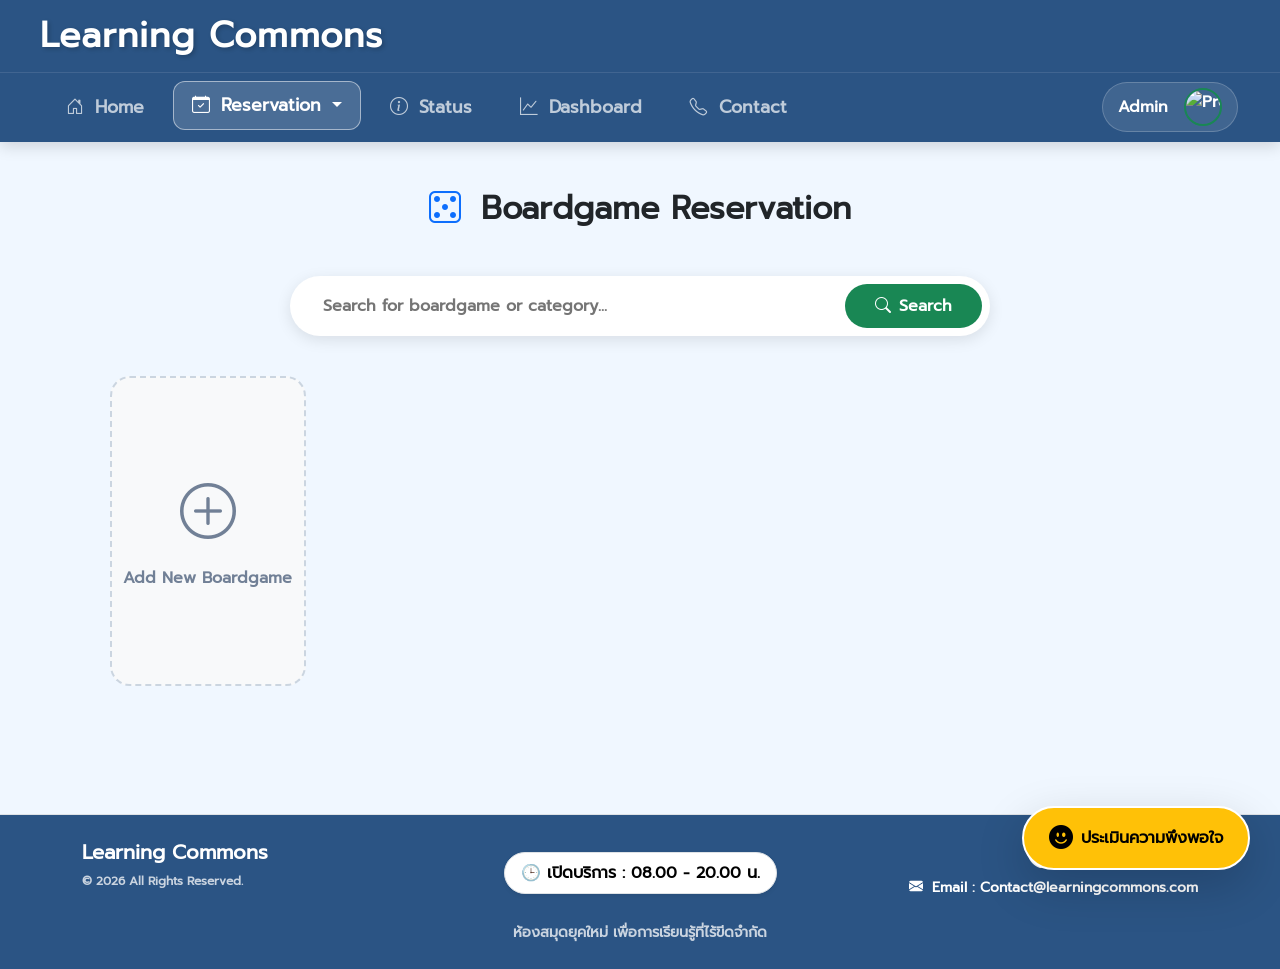
==== Boardgame.html @ 38ba30b8 "update" ====
<!DOCTYPE html>
<html lang="en">

<head>
    <meta charset="UTF-8">
    <meta name="viewport" content="width=device-width, initial-scale=1.0">
    <title>Library System</title>
    <link href="https://cdn.jsdelivr.net/npm/bootstrap@5.3.0/dist/css/bootstrap.min.css" rel="stylesheet">
    <link rel="stylesheet" href="https://cdn.jsdelivr.net/npm/bootstrap-icons@1.11.1/font/bootstrap-icons.css">

    <style>
        /* 1. ฟอนต์ Prompt ตัวหนาทั้งเว็บ */
        @font-face {
            font-family: 'PromptRegular';
            src: url('PromptRegular.ttf') format('truetype');
        }
        * {
            font-family: 'PromptRegular' !important;
            font-weight: bold !important;
        }
        body { background-color: #f0f7ff !important; }

        /* 2. การตกแต่ง Header & Navbar */
        .main-header {
            background: #2b5484;
            box-shadow: 0 4px 15px rgba(0,0,0,0.15);
        }

        /* บรรทัดบน: Logo + Title */
        .header-top {
            padding: 15px 40px;
            display: flex;
            align-items: center;
            border-bottom: 1px solid rgba(255,255,255,0.1);
        }
        .nav-logo-large {
            height: 85px;
            width: auto;
            margin-right: 25px;
        }
        .learning-title {
            color: #ffffff;
            font-size: 2.2rem;
            margin: 0;
            letter-spacing: 1px;
            text-shadow: 2px 2px 4px rgba(0,0,0,0.2);
        }

        /* บรรทัดล่าง: Menu + Admin */
        .navbar-custom {
            padding: 5px 30px !important;
        }

        /* เมนูฝั่งซ้าย */
        .navbar-nav .nav-link {
            color: rgba(255,255,255,0.7) !important;
            font-size: 1.1rem;
            padding: 10px 18px !important;
            margin: 5px;
            border: 1px solid transparent;
            border-radius: 12px;
            transition: all 0.3s ease;
        }

        /* Hover & Active State: กรอบจะค้างเมื่ออยู่หน้านั้นๆ */
        .navbar-nav .nav-link:hover,
        .navbar-nav .nav-link.active {
            color: #ffffff !important;
            border: 1px solid rgba(255,255,255,0.5);
            background: rgba(255,255,255,0.15);
            transform: translateY(-2px);
        }

        /* เมนู Admin ฝั่งขวา */
        .admin-dropdown .btn-admin {
            background: rgba(255,255,255,0.1);
            border: 1px solid rgba(255,255,255,0.2);
            border-radius: 50px;
            padding: 5px 15px;
            display: flex;
            align-items: center;
            color: white;
            transition: 0.3s;
        }
        .admin-dropdown .btn-admin:hover {
            background: rgba(255,255,255,0.2);
        }
        .admin-dropdown .dropdown-toggle::after { display: none; }

        /* Dropdown Menu Style */
        .dropdown-menu {
            border-radius: 15px;
            border: none;
            box-shadow: 0 10px 25px rgba(0,0,0,0.2);
            margin-top: 10px;
            padding: 8px;
            overflow: hidden;
        }
        .dropdown-item {
            border-radius: 10px;
            padding: 10px 15px;
            font-size: 0.95rem;
            transition: 0.2s;
        }
        .dropdown-item i { margin-right: 10px; color: #2b5484; }
        .dropdown-item:hover, .dropdown-item.active {
            background-color: #f0f7ff;
            color: #2b5484 !important;
        }
        .dropdown-item.active { font-weight: bold; }
        .text-danger:hover { background-color: #fff1f0 !important; }

        /* สไตล์การค้นหาและปุ่มเหมือน Book.php */
        .search-wrapper { max-width: 700px; margin: 40px auto; }
        .search-group { display: flex; background: white; padding: 8px; border-radius: 50px; box-shadow: 0 4px 15px rgba(0,0,0,0.1); }
        .search-input { border: none; flex: 1; padding: 10px 25px; border-radius: 50px; outline: none; font-size: 1rem; }
        .search-btn { background: #198754; color: white; border: none; padding: 10px 30px; border-radius: 50px; transition: 0.3s; font-weight: bold; }
        .search-btn:hover { background: #146c43; }

        /* Grid และ Card การแสดงผล */
        .game-grid { display: grid; grid-template-columns: repeat(5, 1fr); gap: 20px; width: 95%; margin: auto; padding-bottom: 80px; }
        .game-card { background: white; border-radius: 20px; box-shadow: 0 4px 15px rgba(0,0,0,0.05); padding: 15px; text-align: center; transition: 0.3s; border: none; position: relative; }

        /* เมนู 3 จุด บนการ์ดบอร์ดเกม (สไตล์เดียวกับ Book.php) */
        .cat-options-btn {
            position: absolute; top: 8px; right: 8px; z-index: 5;
            width: 32px; height: 32px; display: flex; align-items: center; justify-content: center;
            background: rgba(255,255,255,0.9);
        }
        .game-card:hover { transform: translateY(-8px); box-shadow: 0 12px 30px rgba(0,0,0,0.12); }
        .game-card img { width: 100%; height: 160px; object-fit: contain; border-radius: 15px; padding: 5px; margin-bottom: 10px; }

        .player-info { color: #198754; font-size: 0.85rem; font-weight: bold; margin-bottom: 10px; }
        .player-info i { margin-right: 4px; }

        /* การ์ดเพิ่มเกมสไตล์ Dashed เหมือน Book.php */
        .card-add-dashed { border: 2px dashed #cbd5e0 !important; background: #f8f9fa; cursor: pointer; min-height: 310px; border-radius: 20px; transition: 0.3s; display: flex; flex-direction: column; align-items: center; justify-content: center; color: #718096; }
        .card-add-dashed:hover { border-color: #198754 !important; background: #f4fff8; transform: translateY(-5px); color: #198754; }
        .card-add-dashed i { font-size: 3.5rem; margin-bottom: 10px; }

        /* Modal สไตล์ Alert-Success เหมือน Book.php */
        .booking-modal-content { background-color: #fffef2 !important; border-radius: 20px !important; border: none !important; }
        .booking-alert { background-color: #e0f7fa !important; color: #006064 !important; border: none !important; border-radius: 12px !important; }

        @media (max-width: 1200px) { .game-grid { grid-template-columns: repeat(4, 1fr); } }
        @media (max-width: 992px) { .game-grid { grid-template-columns: repeat(3, 1fr); } }
        @media (max-width: 768px) { .game-grid { grid-template-columns: repeat(2, 1fr); } }

        /* สไตล์ปุ่มลอย (Floating Feedback Button) - สีเหลือง Warning */
        .floating-feedback-btn {
            position: fixed;
            bottom: 30px;
            right: 30px;
            z-index: 9999;
            padding: 12px 25px;
            border-radius: 50px;
            border: 2px solid #fff;
            transition: transform 0.3s ease, box-shadow 0.3s ease;
            display: flex;
            align-items: center;
            background-color: #ffc107 !important;
            color: #000 !important;
        }
        .floating-feedback-btn:hover {
            transform: scale(1.1) translateY(-5px);
            box-shadow: 0 10px 20px rgba(0,0,0,0.2) !important;
        }

        /* ปุ่มส่งใน Modal - เทา-ดำ */
        .submit-btn-custom {
            background-color: #343a40 !important;
            border: none;
            color: #fff !important;
        }
        .submit-btn-custom:hover {
            background-color: #23272b !important;
        }

        /* สไตล์ไอคอนหัวใจ (ตัวโลโก้มีสี แต่ไม่มีพื้นหลัง) */
        .feedback-heart-icon {
            background: none !important;
            box-shadow: none !important;
        }
        .feedback-teal-text {
            color: #17a2b8 !important;
        }

        /* สไตล์ Rating & Modal */
        .rating-option { cursor: pointer; }
        .rating-box { color: #ccc; transition: all 0.2s; }

        .rating-red .btn-check:checked + .rating-box { color: #dc3545 !important; transform: scale(1.2); }
        .rating-yellow .btn-check:checked + .rating-box { color: #ffc107 !important; transform: scale(1.2); }
        .rating-green .btn-check:checked + .rating-box { color: #198754 !important; transform: scale(1.2); }

        .btn-check:checked + .rating-box span { font-weight: bold; color: #212529; }
        .modal-content { background-image: radial-gradient(circle at top right, #fff9e6, #ffffff); }
        .form-control:focus { background-color: #f8f9fa !important; box-shadow: none; border: 1px solid #17a2b8; }

        /* สไตล์ของ Footer */
        .main-footer {
            background: #2b5484;
            color: white;
            padding: 25px 0;
            border-top: 3px solid rgba(255,255,255,0.1);
            width: 100%;
            margin-top: auto;
        }
        .footer-contact-pill {
            background: rgba(255,255,255,0.15);
            padding: 10px 25px;
            border-radius: 50px;
            display: inline-block;
            font-size: 1.1rem;
            border: 1px solid rgba(255,255,255,0.2);
        }
        .accordion { margin-bottom: 0 !important; }
    </style>
</head>

<body>

<header class="main-header sticky-top">
    <div class="header-top d-none d-lg-flex">
        <img src="Pic-Decorate/logo.png" alt="Logo" class="nav-logo-large" onerror="this.style.display='none'">
        <h1 class="learning-title">Learning Commons</h1>
    </div>

    <nav class="navbar navbar-expand-lg navbar-dark navbar-custom">
        <div class="container-fluid">
            <button class="navbar-toggler" type="button" data-bs-toggle="collapse" data-bs-target="#navContent">
                <span class="navbar-toggler-icon"></span>
            </button>

            <div class="collapse navbar-collapse" id="navContent">
                <ul class="navbar-nav me-auto">
                    <li class="nav-item">
                        <a class="nav-link" href="index.html">
                            <i class="bi bi-house-door me-1"></i> Home
                        </a>
                    </li>

                    <li class="nav-item dropdown">
                        <a class="nav-link dropdown-toggle active" href="#" role="button" data-bs-toggle="dropdown">
                            <i class="bi bi-calendar-check me-1"></i> Reservation
                        </a>
                        <ul class="dropdown-menu">
                            <li><a class="dropdown-item active" href="Boardgame.html">Boardgames</a></li>
                            <li><hr class="dropdown-divider"></li>
                            <li><a class="dropdown-item" href="Book.html">Books</a></li>
                            <li><hr class="dropdown-divider"></li>
                            <li><a class="dropdown-item" href="Room.html">Rooms</a></li>
                        </ul>
                    </li>

                    <li class="nav-item">
                        <a class="nav-link" href="Status.html">
                            <i class="bi bi-info-circle me-1"></i> Status
                        </a>
                    </li>

                    <li class="nav-item">
                        <a class="nav-link" href="Dashboard.html">
                            <i class="bi bi-graph-up me-1"></i> Dashboard
                        </a>
                    </li>

                    <li class="nav-item">
                        <a class="nav-link" href="Contact.html">
                            <i class="bi bi-telephone me-1"></i> Contact
                        </a>
                    </li>
                </ul>

                <div class="dropdown admin-dropdown">
                    <button class="btn btn-admin dropdown-toggle" type="button" data-bs-toggle="dropdown">
                        <span class="me-3 fw-bold d-none d-sm-inline">Admin</span>
                        <img src="https://ui-avatars.com/api/?name=Admin&background=0D8ABC&color=fff"
                             alt="Profile" width="38" height="38" class="rounded-circle border border-2 border-success">
                    </button>
                    <ul class="dropdown-menu dropdown-menu-end shadow">
                        <li><a class="dropdown-item" href="Profile.html"><i class="bi bi-person-circle"></i> My Profile</a></li>
                        <li><a class="dropdown-item" href="Settings.html"><i class="bi bi-gear-fill"></i> Settings</a></li>
                        <li><hr class="dropdown-divider"></li>
                        <li><a class="dropdown-item text-danger" href="Logout.html"><i class="bi bi-box-arrow-right"></i> Sign Out</a></li>
                    </ul>
                </div>
            </div>
        </div>
    </nav>
</header>

<!-- Popup Alert (replaces old browser alert() pop-ups) -->
<div class="modal fade" id="popupAlertModal" tabindex="-1" aria-hidden="true" data-bs-backdrop="static">
    <div class="modal-dialog modal-dialog-centered">
        <div class="modal-content border-0 shadow" style="border-radius: 18px;">
            <div class="modal-header border-0 pb-0">
                <button type="button" class="btn-close" id="popupAlertClose" data-bs-dismiss="modal" aria-label="Close"></button>
            </div>
            <div class="modal-body text-center pt-0 pb-3 px-4">
                <div class="mb-2"><i id="popupAlertIcon" class="bi bi-info-circle-fill fs-1"></i></div>
                <p id="popupAlertMessage" class="mb-0 fs-5 fw-bold text-dark"></p>
            </div>
            <div class="modal-footer border-0 justify-content-center pb-4 pt-0">
                <button type="button" class="btn px-4" id="popupAlertOk" data-bs-dismiss="modal" style="border-radius: 50px; font-weight: bold; border:none;">OK</button>
            </div>
        </div>
    </div>
</div>
<script>
function showPopupAlert(message, redirect, color) {
    var msgEl = document.getElementById('popupAlertMessage');
    if (msgEl) { msgEl.textContent = message; msgEl.style.color = color || ''; }
    var success = !!color;
    var tone = success ? '#3B6540' : '#AB1C1C';
    var iconEl = document.getElementById('popupAlertIcon');
    if (iconEl) { iconEl.className = success ? 'bi bi-check-circle-fill fs-1' : 'bi bi-exclamation-circle-fill fs-1'; iconEl.style.color = tone; }
    var okBtn = document.getElementById('popupAlertOk');
    if (okBtn) { okBtn.style.backgroundColor = tone; okBtn.style.color = '#fff'; }
    var modalEl = document.getElementById('popupAlertModal');
    var modalInstance = bootstrap.Modal.getOrCreateInstance(modalEl);
    modalEl.addEventListener('hidden.bs.modal', function onHide() {
        modalEl.removeEventListener('hidden.bs.modal', onHide);
        if (redirect === 'back') { window.history.back(); }
        else if (redirect === 'reload') { window.location.reload(); }
        else if (redirect) { window.location.href = redirect; }
    });
    modalInstance.show();
}
</script>

<div class="container py-5">
    <h2 class="text-center mb-5 fw-bold"><i class="bi bi-dice-5 me-2 text-primary"></i> Boardgame Reservation</h2>

    <div class="search-wrapper">
        <div class="search-group">
            <input type="text" id="liveSearch" class="search-input" placeholder="Search for boardgame or category...">
            <button class="search-btn"><i class="bi bi-search me-2"></i>Search</button>
        </div>
        <div id="searchCount" class="text-center mt-2 small text-muted"></div>
    </div>

    <div class="game-grid" id="gameGrid">
        <div class="game-item">
            <div class="card h-100 card-add-dashed" onclick="openAddGameModal()">
                <i class="bi bi-plus-circle"></i>
                <div class="fw-bold">Add New Boardgame</div>
            </div>
        </div>
    </div>
</div>

<div class="modal fade" id="bookingModal" tabindex="-1">
  <div class="modal-dialog modal-dialog-centered">
    <div class="modal-content booking-modal-content">
      <div class="modal-header border-0 pb-0">
        <h5 class="modal-title fw-bold">Confirm Game Reservation</h5>
        <button type="button" class="btn-close" data-bs-dismiss="modal"></button>
      </div>
      <form id="bookingForm">
          <div class="modal-body">
            <input type="hidden" id="modalGameID">

            <div id="modalGameName" class="alert booking-alert py-2 fw-bold" style="border-radius: 12px;"></div>

            <div id="playerSuggest" class="small text-muted mb-3 ps-2"></div>

            <div class="mb-3">
                <label class="form-label fw-bold small">MemberID</label>
                <input type="text" id="bookMemberID" class="form-control" placeholder="Input MemberID..." required style="border-radius: 12px;">
            </div>

            <div class="row">
                <div class="col-6">
                    <label class="small fw-bold">Start Time</label>
                    <input type="time" id="StartTime" class="form-control" min="08:00" max="19:59" required onchange="calcEndTime()" style="border-radius: 12px;">
                </div>
                <div class="col-6">
                    <label class="small fw-bold">End Time (2 hours limit)</label>
                    <input type="time" id="EndTime" class="form-control" readonly style="border-radius: 12px; background-color: #f8f9fa;">
                </div>
            </div>

            <div class="form-check mt-4">
                <input class="form-check-input" type="checkbox" id="acceptTerms">
                <label class="form-check-label small" for="acceptTerms">
                    I agree to inspect the equipment before playing and will be responsible for any damages.
                </label>
            </div>
          </div>
          <div class="modal-footer border-0">
            <button type="button" class="btn btn-light px-4" data-bs-dismiss="modal" style="border-radius: 50px;">Cancel</button>
            <button type="submit" class="btn btn-success px-4" id="btnConfirmBooking" disabled style="border-radius: 50px; font-weight: bold;">Comfirm</button>
          </div>
      </form>
    </div>
  </div>
</div>

<div class="modal fade" id="addGameModal" tabindex="-1">
  <div class="modal-dialog modal-dialog-centered">
    <div class="modal-content" style="border-radius: 20px; border: none;">
      <div class="modal-header border-0 pb-0">
        <h5 class="modal-title fw-bold text-primary">Add new Boardgame</h5>
        <button type="button" class="btn-close" data-bs-dismiss="modal"></button>
      </div>
      <form id="addGameForm">
        <div class="modal-body">
            <div class="mb-3">
                <label class="small fw-bold">BoardgameID (Auto)</label>
                <input type="text" id="nextBGIDInput" class="form-control bg-light" readonly>
            </div>
            <div class="mb-3">
                <label class="small fw-bold">Name</label>
                <input type="text" id="addGameName" class="form-control" required style="border-radius: 12px;">
            </div>
            <div class="mb-3">
                <label class="small fw-bold">Player</label>
                <input type="text" id="addGamePlayer" class="form-control" required style="border-radius: 12px;">
            </div>
            <div class="mb-3">
                <label class="small fw-bold">Category</label>
                <select id="catSelection" class="form-select" onchange="checkNewCat()" required style="border-radius: 12px;">
                    <option value="" disabled selected>-- Choose Category --</option>
                    <option value="NEW" class="text-primary fw-bold">+ Add new category</option>
                </select>
            </div>
            <div id="newCatDiv" class="mb-3 d-none">
                <input type="text" id="newCatInp" class="form-control border-primary" placeholder="Input new category..." style="border-radius: 12px;">
            </div>
            <div class="mb-2">
                <label class="small fw-bold">Boardgae Image</label>
                <input type="file" id="addGameImage" class="form-control" accept="image/*" required style="border-radius: 12px;" onchange="previewGameImage(this, 'addGameImagePreviewBox')">
            </div>
            <div id="addGameImagePreviewBox" class="d-none" style="height:160px; display:flex; align-items:center; justify-content:center; background:#fff; border:1px dashed #cbd5e0; border-radius:12px; margin-top:10px;">
                <img src="" style="max-width:100%; max-height:100%; object-fit:contain; padding:10px;">
            </div>
        </div>
        <div class="modal-footer border-0">
            <button type="submit" class="btn btn-primary w-100" style="border-radius: 50px; font-weight: bold;">Save</button>
        </div>
      </form>
    </div>
  </div>
</div>

<div class="modal fade" id="editGameModal" tabindex="-1">
  <div class="modal-dialog modal-dialog-centered">
    <div class="modal-content" style="border-radius: 20px; border: none;">
      <div class="modal-header border-0 pb-0">
        <h5 class="modal-title fw-bold text-primary">Edit Boardgame</h5>
        <button type="button" class="btn-close" data-bs-dismiss="modal"></button>
      </div>
      <form id="editGameForm">
        <div class="modal-body">
            <input type="hidden" id="editGameID">
            <input type="hidden" id="editGameOldName">
            <div class="mb-3">
                <label class="small fw-bold">Name</label>
                <input type="text" id="editGameName" class="form-control" required style="border-radius: 12px;">
            </div>
            <div class="mb-2">
                <label class="small fw-bold">Boardgame Image (leave empty to keep current)</label>
                <input type="file" id="editGameImage" class="form-control" accept="image/*" style="border-radius: 12px;" onchange="previewGameImage(this, 'editGameImagePreviewBox')">
            </div>
            <div id="editGameImagePreviewBox" style="height:160px; display:flex; align-items:center; justify-content:center; background:#fff; border:1px dashed #cbd5e0; border-radius:12px; margin-top:10px;">
                <img src="" style="max-width:100%; max-height:100%; object-fit:contain; padding:10px;">
            </div>
        </div>
        <div class="modal-footer border-0">
            <button type="submit" class="btn btn-primary w-100" style="border-radius: 50px; font-weight: bold;">Save Changes</button>
        </div>
      </form>
    </div>
  </div>
</div>

<div class="modal fade" id="confirmDeleteModal" tabindex="-1">
    <div class="modal-dialog modal-dialog-centered modal-sm">
        <div class="modal-content" style="border-radius: 20px; border: none;">
            <div class="modal-header border-0 pb-0">
                <h5 class="modal-title fw-bold text-danger">Comfirm Delete</h5>
                <button type="button" class="btn-close" data-bs-dismiss="modal"></button>
            </div>
            <div class="modal-body text-center text-muted">
                Are you sure you want to delete this? This action cannot be undone.
            </div>
            <div class="modal-footer border-0 justify-content-center pb-4">
                <button type="button" class="btn btn-danger px-4" id="btnConfirmDeleteOk" style="border-radius: 50px;">OK</button>
            </div>
        </div>
    </div>
</div>

<!-- Rate -->
<button type="button" class="btn btn-warning shadow-lg floating-feedback-btn" data-bs-toggle="modal" data-bs-target="#feedbackModal">
    <i class="bi bi-emoji-smile-fill fs-4 me-2"></i>
    <span class="fw-bold">ประเมินความพึงพอใจ</span>
</button>

<div class="modal fade" id="feedbackModal" tabindex="-1" aria-hidden="true">
    <div class="modal-dialog modal-dialog-centered">
        <div class="modal-content border-0 shadow" style="border-radius: 20px;">
            <div class="modal-header border-0 pb-0">
                <button type="button" class="btn-close" data-bs-dismiss="modal" aria-label="Close"></button>
            </div>
            <div class="modal-body p-4 pt-0 text-center">
                <div class="feedback-heart-icon mb-3">
                    <i class="bi bi-chat-heart fs-1 feedback-teal-text"></i>
                </div>
                <h4 class="fw-bold text-dark mb-2">เราบริการเป็นอย่างไรบ้าง?</h4>
                <p class="text-muted small mb-4">ความคิดเห็นของท่านช่วยให้เราพัฒนา Learning Commons ให้ดียิ่งขึ้นครับ</p>

                <form action="index.html" method="GET">
                    <div class="d-flex justify-content-around mb-4">
                        <label class="rating-option rating-red">
                            <input type="radio" name="score" value="1" class="btn-check">
                            <div class="rating-box text-center">
                                <i class="bi bi-emoji-frown fs-1"></i>
                                <span class="d-block small mt-1">ปรับปรุง</span>
                            </div>
                        </label>
                        <label class="rating-option rating-yellow">
                            <input type="radio" name="score" value="3" class="btn-check" checked>
                            <div class="rating-box text-center">
                                <i class="bi bi-emoji-neutral fs-1"></i>
                                <span class="d-block small mt-1">ปานกลาง</span>
                            </div>
                        </label>
                        <label class="rating-option rating-green">
                            <input type="radio" name="score" value="5" class="btn-check">
                            <div class="rating-box text-center">
                                <i class="bi bi-emoji-laughing fs-1"></i>
                                <span class="d-block small mt-1">ดีเยี่ยม</span>
                            </div>
                        </label>
                    </div>

                    <div class="form-floating mb-3">
                        <textarea class="form-control border-0 bg-light" name="comment" placeholder="ข้อเสนอแนะ..." id="floatingTextarea" style="height: 100px; border-radius: 12px;"></textarea>
                        <label for="floatingTextarea" class="text-muted">ข้อเสนอแนะเพิ่มเติม...</label>
                    </div>

                    <button type="submit" class="btn btn-dark w-100 py-3 fw-bold shadow-sm submit-btn-custom" style="border-radius: 12px;">
                        ส่งความคิดเห็น <i class="bi bi-send ms-2"></i>
                    </button>
                </form>
            </div>
        </div>
    </div>
</div>

<!-- Footer -->
<footer class="main-footer py-6" style="background: #2b5484; border-top: 1px solid #dee2e6;">
    <div class="container">
        <div class="row g-4 align-items-center text-center text-md-start">
            <div class="col-md-4">
                <h5 class="col-12">Learning Commons</h5>
                <p class="small opacity-75 " style="font-size: 0.75rem;">&copy; 2026 All Rights Reserved.</p>
            </div>

            <div class="col-md-4 text-center">
                <div class="d-inline-block px-3 py-2 bg-white shadow-sm rounded-pill border">
                    <b class="text-black">🕒 เปิดบริการ : 08.00 - 20.00 น.</b>
                </div>
            </div>

            <div class="col-md-4 text-md-end text-center">
                <div class="mb-1">
                    <i class="bi bi-telephone-fill me-1 text-white"></i>
                    <b>โทร :</b> 012-345 6789
                </div>
                <div class="small">
                    <i class="bi bi-envelope-fill me-1 text-white"></i>
                    <b>Email :</b> Contact@learningcommons.com
                </div>
            </div>
        </div>

        <div class="row mt-3">
            <div class="col-12 text-center opacity-75" style="font-size: 0.90rem;">
                ห้องสมุดยุคใหม่ เพื่อการเรียนรู้ที่ไร้ขีดจำกัด
            </div>
        </div>
    </div>
</footer>

<script src="https://cdn.jsdelivr.net/npm/bootstrap@5.3.0/dist/js/bootstrap.bundle.min.js"></script>

<script type="module">
import { createClient } from 'https://cdn.jsdelivr.net/npm/@supabase/supabase-js@2/+esm';

// ---------------------------------------------------------
// ตั้งค่า Supabase (ต้องตรงกับโปรเจกต์ของคุณ)
// ---------------------------------------------------------
const SUPABASE_URL = 'https://wzjbaxnrppvfrnncttne.supabase.co';
const SUPABASE_ANON_KEY = 'sb_publishable_mko6yzEssPr356mYIbkL4A_GWFX6R6C';
const STORAGE_BUCKET = 'boardgame-images'; // ต้องสร้าง public bucket ชื่อนี้ใน Supabase Storage ก่อน

const supabase = createClient(SUPABASE_URL, SUPABASE_ANON_KEY);
window.supabase = supabase;

const NO_IMAGE = 'https://via.placeholder.com/300x200?text=No+Image';
let boardgames = [];   // แคชข้อมูลบอร์ดเกมทั้งหมด
let busyIds = new Set(); // BoardgameID ที่กำลังถูกเล่นอยู่
let pendingDeleteId = null, pendingDeleteName = null;
let imageFileMap = {}; // ชื่อเกม (ไม่มีนามสกุล) -> ชื่อไฟล์เต็มในถัง Storage

// โหลดรายชื่อไฟล์ทั้งหมดในถัง แล้วจับคู่กับชื่อเกม (เทียบเท่า findGameImage() ของ PHP เดิม)
async function refreshImageFileMap() {
    const { data, error } = await supabase.storage.from(STORAGE_BUCKET).list('', { limit: 1000 });
    imageFileMap = {};
    if (error || !data) return;
    data.forEach(f => {
        const dot = f.name.lastIndexOf('.');
        const base = dot > -1 ? f.name.slice(0, dot) : f.name;
        imageFileMap[base.toLowerCase()] = f.name; // เทียบแบบไม่สนตัวพิมพ์เล็ก-ใหญ่
    });
}

function getPublicImageUrl(name) {
    const fileName = imageFileMap[String(name).toLowerCase()];
    if (!fileName) return NO_IMAGE;
    const { data } = supabase.storage.from(STORAGE_BUCKET).getPublicUrl(fileName);
    return data ? data.publicUrl : NO_IMAGE;
}

// --- [ Logic: รันรหัสบอร์ดเกมอัตโนมัติ ] ---
async function getNextBGID() {
    const { data } = await supabase.from('boardgame').select('BoardgameID');
    let max = 0;
    (data || []).forEach(r => {
        const n = parseInt(String(r.BoardgameID).replace(/[^0-9]/g, ''), 10);
        if (!isNaN(n) && n > max) max = n;
    });
    return 'BG' + String(max + 1).padStart(3, '0');
}

// --- [ โหลดรายการบอร์ดเกมทั้งหมด + สถานะกำลังเล่น ] ---
async function loadBoardgames() {
    await refreshImageFileMap();
    const { data: games, error } = await supabase.from('boardgame').select('*');
    if (error) { console.error(error); showPopupAlert('โหลดข้อมูลบอร์ดเกมไม่สำเร็จ: ' + error.message); return; }
    boardgames = games || [];

    busyIds = new Set();
    if (boardgames.length > 0) {
        const ids = boardgames.map(g => g.BoardgameID);
        const { data: activeBookings } = await supabase
            .from('booking')
            .select('BookID, Status')
            .in('BookID', ids)
            .eq('Status', 'กำลังเล่น');
        (activeBookings || []).forEach(b => busyIds.add(b.BookID));
    }

    renderGrid();
    renderCategoryOptions();
}

function renderGrid() {
    const grid = document.getElementById('gameGrid');
    const addCardHTML = `
        <div class="game-item">
            <div class="card h-100 card-add-dashed" onclick="openAddGameModal()">
                <i class="bi bi-plus-circle"></i>
                <div class="fw-bold">Add New Boardgame</div>
            </div>
        </div>`;

    const cardsHTML = boardgames.map(row => {
        const gid = row.BoardgameID;
        const imgPath = getPublicImageUrl(row.Name);
        const isBusy = busyIds.has(gid);
        const nameEsc = String(row.Name).replace(/'/g, "\\'");
        return `
        <div class="game-item">
            <div class="card h-100 game-card">
                <div class="dropdown">
                    <button class="btn btn-sm btn-light rounded-circle shadow-sm cat-options-btn" type="button" data-bs-toggle="dropdown" onclick="event.stopPropagation();">
                        <i class="bi bi-three-dots-vertical"></i>
                    </button>
                    <ul class="dropdown-menu dropdown-menu-end">
                        <li><a class="dropdown-item" href="#" onclick="openEditGameModal('${gid}', '${nameEsc}', '${imgPath}')"><i class="bi bi-pencil-square"></i> Edit</a></li>
                        <li><a class="dropdown-item text-danger" href="#" onclick="askDeleteGame('${gid}', '${nameEsc}')"><i class="bi bi-trash"></i> Delete</a></li>
                    </ul>
                </div>
                <img src="${imgPath}" onerror="this.src='${NO_IMAGE}'">
                <div class="card-body p-1 d-flex flex-column">
                    <h6 class="fw-bold mb-1 game-title">${row.Name}</h6>
                    <div class="player-info"><i class="bi bi-people-fill"></i> ${row.Player} Players</div>
                    <p class="small text-muted mb-3 game-cat">${row.Category}</p>
                    <div class="mt-auto">
                        ${isBusy
                            ? `<button class="btn btn-secondary btn-sm w-100 disabled" style="border-radius: 50px;">Booked</button>`
                            : `<button class="btn btn-success btn-sm w-100" style="border-radius: 50px;" onclick="openModal('${gid}', '${nameEsc}', '${row.Player}')">Reserve</button>`
                        }
                    </div>
                </div>
            </div>
        </div>`;
    }).join('');

    grid.innerHTML = cardsHTML + addCardHTML;
}

function renderCategoryOptions() {
    const sel = document.getElementById('catSelection');
    const cats = [...new Set(boardgames.map(g => g.Category))];
    const newOpt = sel.querySelector('option[value="NEW"]');
    sel.innerHTML = '<option value="" disabled selected>-- Choose Category --</option>';
    cats.forEach(c => {
        const opt = document.createElement('option');
        opt.value = c; opt.textContent = c;
        sel.appendChild(opt);
    });
    sel.appendChild(newOpt || Object.assign(document.createElement('option'), { value: 'NEW', textContent: '+ Add new category', className: 'text-primary fw-bold' }));
}

// ---------------------------------------------------------
// การจอง (save_booking)
// ---------------------------------------------------------
document.getElementById('bookingForm').addEventListener('submit', async function (e) {
    e.preventDefault();
    const MemberID = document.getElementById('bookMemberID').value.trim();
    const BoardgameID = document.getElementById('modalGameID').value;
    const StartTime = document.getElementById('StartTime').value;
    const EndTime = document.getElementById('EndTime').value;
    function toDMY(d) { return String(d.getDate()).padStart(2,'0') + '-' + String(d.getMonth()+1).padStart(2,'0') + '-' + d.getFullYear(); }
    const DateToday = toDMY(new Date());

    // 1. เช็คว่ามีสมาชิกนี้จริงไหม
    const { data: memberRows } = await supabase.from('member').select('MemberID').eq('MemberID', MemberID);
    if (!memberRows || memberRows.length === 0) {
        bootstrap.Modal.getInstance(document.getElementById('bookingModal')).hide();
        showPopupAlert('We can not find that member ID. Please check and try again.', 'back');
        return;
    }

    // 2. เช็คกฎ ยืมได้ครั้งละ 1 เกม
    const { count } = await supabase.from('booking').select('*', { count: 'exact', head: true })
        .eq('MemberID', MemberID).eq('Status', 'กำลังเล่น');
    if ((count || 0) >= 1) {
        bootstrap.Modal.getInstance(document.getElementById('bookingModal')).hide();
        showPopupAlert("Booking failed! You've reached your 1 boardgame limit.", 'back');
        return;
    }

    // 3. รันรหัส BookingID (BKxxx)
    const { data: allBookings } = await supabase.from('booking').select('BookingID');
    let maxB = 0;
    (allBookings || []).forEach(r => {
        const n = parseInt(String(r.BookingID).replace(/[^0-9]/g, ''), 10);
        if (!isNaN(n) && n > maxB) maxB = n;
    });
    const BookingID = 'BK' + String(maxB + 1).padStart(3, '0');

    // 4. บันทึกลงฐานข้อมูล
    const { error } = await supabase.from('booking').insert({
        BookingID, MemberID, BookID: BoardgameID,
        BookingDate: DateToday, StartTime, EndTime, Status: 'กำลังเล่น'
    });
    bootstrap.Modal.getInstance(document.getElementById('bookingModal')).hide();
    if (error) { showPopupAlert('Booking failed: ' + error.message); return; }

    showPopupAlert('Booked Complete', 'Status.html', '#3B6540');
});

// ---------------------------------------------------------
// เพิ่มบอร์ดเกมใหม่ (add_boardgame)
// ---------------------------------------------------------
document.getElementById('addGameForm').addEventListener('submit', async function (e) {
    e.preventDefault();
    const BGID = document.getElementById('nextBGIDInput').value;
    const Name = document.getElementById('addGameName').value.trim();
    const PlayerRange = document.getElementById('addGamePlayer').value.trim();
    const catSel = document.getElementById('catSelection').value;
    const Category = catSel === 'NEW' ? document.getElementById('newCatInp').value.trim() : catSel;
    const fileInput = document.getElementById('addGameImage');

    if (fileInput.files && fileInput.files[0]) {
        const file = fileInput.files[0];
        const ext = file.name.split('.').pop();
        const { error: upErr } = await supabase.storage.from(STORAGE_BUCKET).upload(Name + '.' + ext, file, { upsert: true });
        if (upErr) { showPopupAlert('Image upload failed: ' + upErr.message); return; }
    }

    const { error } = await supabase.from('boardgame').insert({ BoardgameID: BGID, Name, Category, Player: PlayerRange });
    bootstrap.Modal.getInstance(document.getElementById('addGameModal')).hide();
    if (error) { showPopupAlert('Add failed: ' + error.message); return; }

    showPopupAlert('Add new ' + Name + ' Boardgame success!', 'reload');
});

// ---------------------------------------------------------
// แก้ไขบอร์ดเกม (edit_boardgame)
// ---------------------------------------------------------
document.getElementById('editGameForm').addEventListener('submit', async function (e) {
    e.preventDefault();
    const BGID = document.getElementById('editGameID').value;
    const OldName = document.getElementById('editGameOldName').value;
    const NewName = document.getElementById('editGameName').value.trim();
    const fileInput = document.getElementById('editGameImage');

    if (fileInput.files && fileInput.files[0]) {
        const file = fileInput.files[0];
        const ext = file.name.split('.').pop();
        await supabase.storage.from(STORAGE_BUCKET).upload(NewName + '.' + ext, file, { upsert: true });
        if (NewName !== OldName) { await supabase.storage.from(STORAGE_BUCKET).remove([OldName + '.' + ext]).catch(() => {}); }
    } else if (NewName !== OldName) {
        // ไม่ได้เปลี่ยนรูป เเต่เปลี่ยนชื่อ -> ย้ายไฟล์เดิมไปชื่อใหม่
        for (const ext of ['png', 'jpg', 'jpeg', 'svg', 'webp']) {
            const { error } = await supabase.storage.from(STORAGE_BUCKET).move(OldName + '.' + ext, NewName + '.' + ext);
            if (!error) break;
        }
    }

    const { error } = await supabase.from('boardgame').update({ Name: NewName }).eq('BoardgameID', BGID);
    bootstrap.Modal.getInstance(document.getElementById('editGameModal')).hide();
    if (error) { showPopupAlert('Edit failed: ' + error.message); return; }

    showPopupAlert('Edit boardgame success!', 'reload');
});

// ---------------------------------------------------------
// ลบบอร์ดเกม (delete_boardgame)
// ---------------------------------------------------------
document.getElementById('btnConfirmDeleteOk').addEventListener('click', async function () {
    if (!pendingDeleteId) return;
    for (const ext of ['png', 'jpg', 'jpeg', 'svg', 'webp']) {
        await supabase.storage.from(STORAGE_BUCKET).remove([pendingDeleteName + '.' + ext]).catch(() => {});
    }
    const { error } = await supabase.from('boardgame').delete().eq('BoardgameID', pendingDeleteId);
    bootstrap.Modal.getInstance(document.getElementById('confirmDeleteModal')).hide();
    if (error) { showPopupAlert('Delete failed: ' + error.message); return; }
    showPopupAlert('Delete boardgame success!', 'reload');
});

// ---------------------------------------------------------
// ค้นหาแบบเรียลไทม์
// ---------------------------------------------------------
document.getElementById('liveSearch').addEventListener('input', function () {
    const term = this.value.toLowerCase();
    const items = document.querySelectorAll('.game-item:not(:last-child)');
    let count = 0;
    items.forEach(item => {
        const titleEl = item.querySelector('.game-title');
        if (!titleEl) return;
        const title = titleEl.innerText.toLowerCase();
        const cat = item.querySelector('.game-cat').innerText.toLowerCase();
        if (title.includes(term) || cat.includes(term)) { item.style.display = ''; count++; }
        else { item.style.display = 'none'; }
    });
    document.getElementById('searchCount').innerText = term ? `Found ${count} Results` : '';
});

document.getElementById('acceptTerms').addEventListener('change', function () {
    document.getElementById('btnConfirmBooking').disabled = !this.checked;
});

window.openModal = function (id, name, players) {
    document.getElementById('modalGameID').value = id;
    document.getElementById('modalGameName').innerHTML = 'Choose : ' + name;
    document.getElementById('playerSuggest').innerHTML = "<i class='bi bi-info-circle'></i> Player : " + players + ' persons';
    document.getElementById('bookMemberID').value = '';
    document.getElementById('StartTime').value = '';
    document.getElementById('EndTime').value = '';
    document.getElementById('acceptTerms').checked = false;
    document.getElementById('btnConfirmBooking').disabled = true;
    new bootstrap.Modal(document.getElementById('bookingModal')).show();
};

window.openAddGameModal = async function () {
    document.getElementById('addGameForm').reset();
    document.getElementById('addGameImagePreviewBox').classList.add('d-none');
    document.getElementById('newCatDiv').classList.add('d-none');
    document.getElementById('nextBGIDInput').value = await getNextBGID();
    new bootstrap.Modal(document.getElementById('addGameModal')).show();
};

window.previewGameImage = function (input, boxId) {
    const box = document.getElementById(boxId);
    const img = box.querySelector('img');
    if (input.files && input.files[0]) {
        const reader = new FileReader();
        reader.onload = function (e) { img.src = e.target.result; box.classList.remove('d-none'); };
        reader.readAsDataURL(input.files[0]);
    }
};

window.openEditGameModal = function (id, name, imgSrc) {
    document.getElementById('editGameID').value = id;
    document.getElementById('editGameOldName').value = name;
    document.getElementById('editGameName').value = name;
    document.getElementById('editGameImage').value = '';
    const box = document.getElementById('editGameImagePreviewBox');
    box.querySelector('img').src = imgSrc;
    box.classList.remove('d-none');
    new bootstrap.Modal(document.getElementById('editGameModal')).show();
};

window.askDeleteGame = function (id, name) {
    pendingDeleteId = id; pendingDeleteName = name;
    new bootstrap.Modal(document.getElementById('confirmDeleteModal')).show();
};

window.calcEndTime = function () {
    const start = document.getElementById('StartTime').value;
    if (start) {
        let [h, m] = start.split(':').map(Number);
        let eh = h + 2;
        if (eh > 20 || (eh === 20 && m > 0)) { eh = 20; m = 0; } // ห้องสมุดปิด 20.00 น.
        document.getElementById('EndTime').value = String(eh).padStart(2, '0') + ':' + String(m).padStart(2, '0');
    }
};

window.checkNewCat = function () {
    const sel = document.getElementById('catSelection');
    const div = document.getElementById('newCatDiv');
    if (sel.value === 'NEW') { div.classList.remove('d-none'); document.getElementById('newCatInp').required = true; }
    else { div.classList.add('d-none'); document.getElementById('newCatInp').required = false; }
};

// Floating feedback button ลอยเหนือ footer
window.addEventListener('scroll', function () {
    const btn = document.querySelector('.floating-feedback-btn');
    const footer = document.querySelector('.main-footer');
    if (!footer || !btn) return;
    const scrollPos = window.innerHeight + window.scrollY;
    const footerTop = footer.offsetTop;
    if (scrollPos >= footerTop) {
        btn.style.position = 'absolute';
        btn.style.top = (footerTop - btn.offsetHeight - 30) + 'px';
        btn.style.bottom = 'auto';
    } else {
        btn.style.position = 'fixed';
        btn.style.top = '';
        btn.style.bottom = '30px';
    }
});

loadBoardgames();
</script>
</body>
</html>
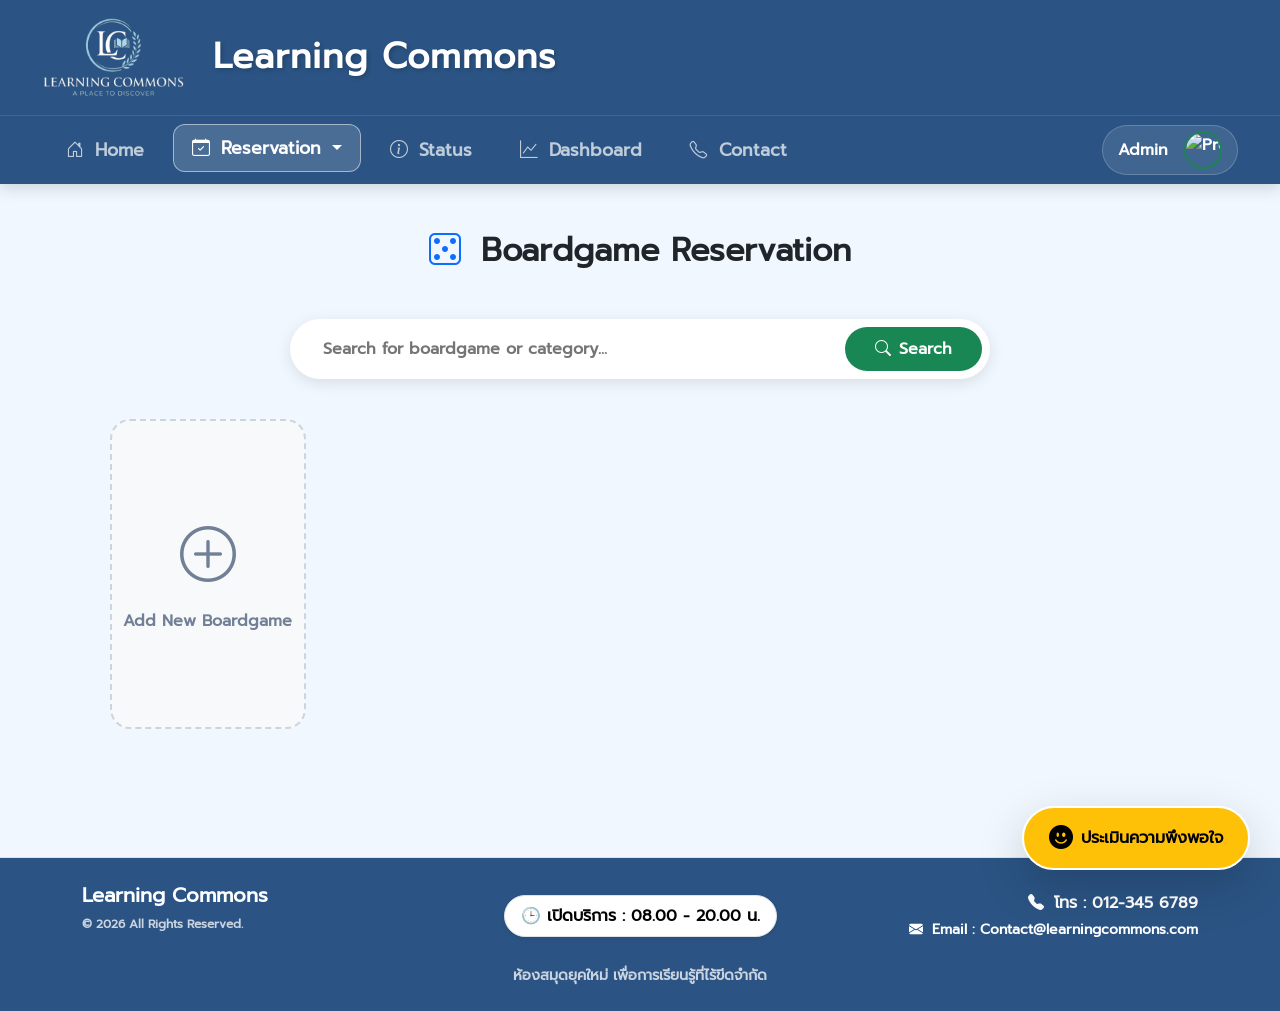
==== commit 2b5a3068: "update" ====
--- a/Boardgame.html
+++ b/Boardgame.html
@@ -165,6 +165,17 @@
             transform: scale(1.1) translateY(-5px);
             box-shadow: 0 10px 20px rgba(0,0,0,0.2) !important;
         }
+    /* Responsive: บนมือถือย่อปุ่มประเมินความพึงพอใจให้เหลือแค่ไอคอนกลม ไม่บังเนื้อหา */
+    @media (max-width: 576px) {
+        .floating-feedback-btn {
+            width: 52px; height: 52px; padding: 0 !important;
+            border-radius: 50%; justify-content: center;
+            bottom: 16px !important; right: 16px !important;
+        }
+        .floating-feedback-btn .feedback-btn-text { display: none; }
+        .floating-feedback-btn i { margin: 0 !important; font-size: 1.3rem; }
+    }
+
 
         /* ปุ่มส่งใน Modal - เทา-ดำ */
         .submit-btn-custom {
@@ -366,14 +377,16 @@
             <div id="playerSuggest" class="small text-muted mb-3 ps-2"></div>
 
             <div class="mb-3">
-                <label class="form-label fw-bold small">MemberID</label>
-                <input type="text" id="bookMemberID" class="form-control" placeholder="Input MemberID..." required style="border-radius: 12px;">
+                <label class="form-label fw-bold small">MemberID (9 digits)</label>
+                <input type="text" id="bookMemberID" class="form-control" inputmode="numeric" maxlength="9" placeholder="Input MemberID..." required style="border-radius: 12px;">
+                <div id="bookMemberIDError" class="small text-danger mt-1 d-none"></div>
             </div>
 
             <div class="row">
                 <div class="col-6">
                     <label class="small fw-bold">Start Time</label>
                     <input type="time" id="StartTime" class="form-control" min="08:00" max="19:59" required onchange="calcEndTime()" style="border-radius: 12px;">
+                    <div id="StartTimeError" class="small text-danger mt-1 d-none"></div>
                 </div>
                 <div class="col-6">
                     <label class="small fw-bold">End Time (2 hours limit)</label>
@@ -495,7 +508,7 @@
 <!-- Rate -->
 <button type="button" class="btn btn-warning shadow-lg floating-feedback-btn" data-bs-toggle="modal" data-bs-target="#feedbackModal">
     <i class="bi bi-emoji-smile-fill fs-4 me-2"></i>
-    <span class="fw-bold">ประเมินความพึงพอใจ</span>
+    <span class="fw-bold feedback-btn-text">ประเมินความพึงพอใจ</span>
 </button>
 
 <div class="modal fade" id="feedbackModal" tabindex="-1" aria-hidden="true">
@@ -598,6 +611,65 @@
 const STORAGE_BUCKET = 'boardgame-images'; // ต้องสร้าง public bucket ชื่อนี้ใน Supabase Storage ก่อน
 
 const supabase = createClient(SUPABASE_URL, SUPABASE_ANON_KEY);
+
+// ---------- ตัวช่วย validate ฟอร์มจอง (UX: error ทันที, MemberID ตัวเลข 9 หลัก, เวลาต้องอยู่ในช่วงเปิดบริการ) ----------
+function bindBookingValidation({ memberInputId, memberErrId, timeInputId, timeErrId, timeMin, timeMax, checkboxId, confirmBtnId }) {
+    const memberInput = document.getElementById(memberInputId);
+    const memberErr = document.getElementById(memberErrId);
+    const checkbox = checkboxId ? document.getElementById(checkboxId) : null;
+    const confirmBtn = document.getElementById(confirmBtnId);
+    const timeInput = timeInputId ? document.getElementById(timeInputId) : null;
+    const timeErr = timeInputId ? document.getElementById(timeErrId) : null;
+
+    let memberFormatOk = false, memberExistsOk = true, timeOk = !timeInput;
+
+    function update() { confirmBtn.disabled = !((!checkbox || checkbox.checked) && memberFormatOk && memberExistsOk && timeOk); }
+
+    memberInput.addEventListener('input', function () {
+        const digits = memberInput.value.replace(/[^0-9]/g, '').slice(0, 9);
+        if (digits !== memberInput.value) memberInput.value = digits;
+        memberFormatOk = digits.length === 9;
+        memberExistsOk = true;
+        if (digits.length > 0 && digits.length < 9) { memberErr.textContent = 'รหัสสมาชิกต้องเป็นตัวเลข 9 หลัก'; memberErr.classList.remove('d-none'); memberInput.classList.add('is-invalid'); }
+        else { memberErr.classList.add('d-none'); memberInput.classList.remove('is-invalid'); }
+        update();
+    });
+    memberInput.addEventListener('blur', async function () {
+        if (memberInput.value.length !== 9) return;
+        const { data } = await supabase.from('member').select('MemberID').eq('MemberID', memberInput.value);
+        if (!data || data.length === 0) {
+            memberErr.textContent = 'ไม่พบรหัสสมาชิกนี้ในระบบ'; memberErr.classList.remove('d-none'); memberInput.classList.add('is-invalid');
+            memberExistsOk = false;
+        } else {
+            memberErr.classList.add('d-none'); memberInput.classList.remove('is-invalid');
+            memberExistsOk = true;
+        }
+        update();
+    });
+
+    if (timeInput) {
+        function validateTime() {
+            const v = timeInput.value;
+            let msg = '';
+            if (v && (v < timeMin || v > timeMax)) msg = `กรุณาเลือกเวลาระหว่าง ${timeMin}-${timeMax} น. (นอกเวลาเปิดบริการห้องสมุด)`;
+            if (msg) { timeErr.textContent = msg; timeErr.classList.remove('d-none'); timeInput.classList.add('is-invalid'); }
+            else { timeErr.classList.add('d-none'); timeInput.classList.remove('is-invalid'); }
+            timeOk = !!v && !msg;
+            update();
+        }
+        timeInput.addEventListener('input', validateTime);
+        timeInput.addEventListener('change', validateTime);
+    }
+
+    if (checkbox) checkbox.addEventListener('change', update);
+
+    return function reset() {
+        memberFormatOk = false; memberExistsOk = true; timeOk = !timeInput;
+        memberErr.classList.add('d-none'); memberInput.classList.remove('is-invalid');
+        if (timeErr) { timeErr.classList.add('d-none'); timeInput.classList.remove('is-invalid'); }
+        update();
+    };
+}
 window.supabase = supabase;
 
 const NO_IMAGE = 'https://via.placeholder.com/300x200?text=No+Image';
@@ -854,8 +926,10 @@
     document.getElementById('searchCount').innerText = term ? `Found ${count} Results` : '';
 });
 
-document.getElementById('acceptTerms').addEventListener('change', function () {
-    document.getElementById('btnConfirmBooking').disabled = !this.checked;
+const resetBoardgameBookingValidation = bindBookingValidation({
+    memberInputId: 'bookMemberID', memberErrId: 'bookMemberIDError',
+    timeInputId: 'StartTime', timeErrId: 'StartTimeError', timeMin: '08:00', timeMax: '19:59',
+    checkboxId: 'acceptTerms', confirmBtnId: 'btnConfirmBooking'
 });
 
 window.openModal = function (id, name, players) {
@@ -866,7 +940,7 @@
     document.getElementById('StartTime').value = '';
     document.getElementById('EndTime').value = '';
     document.getElementById('acceptTerms').checked = false;
-    document.getElementById('btnConfirmBooking').disabled = true;
+    resetBoardgameBookingValidation();
     new bootstrap.Modal(document.getElementById('bookingModal')).show();
 };
 
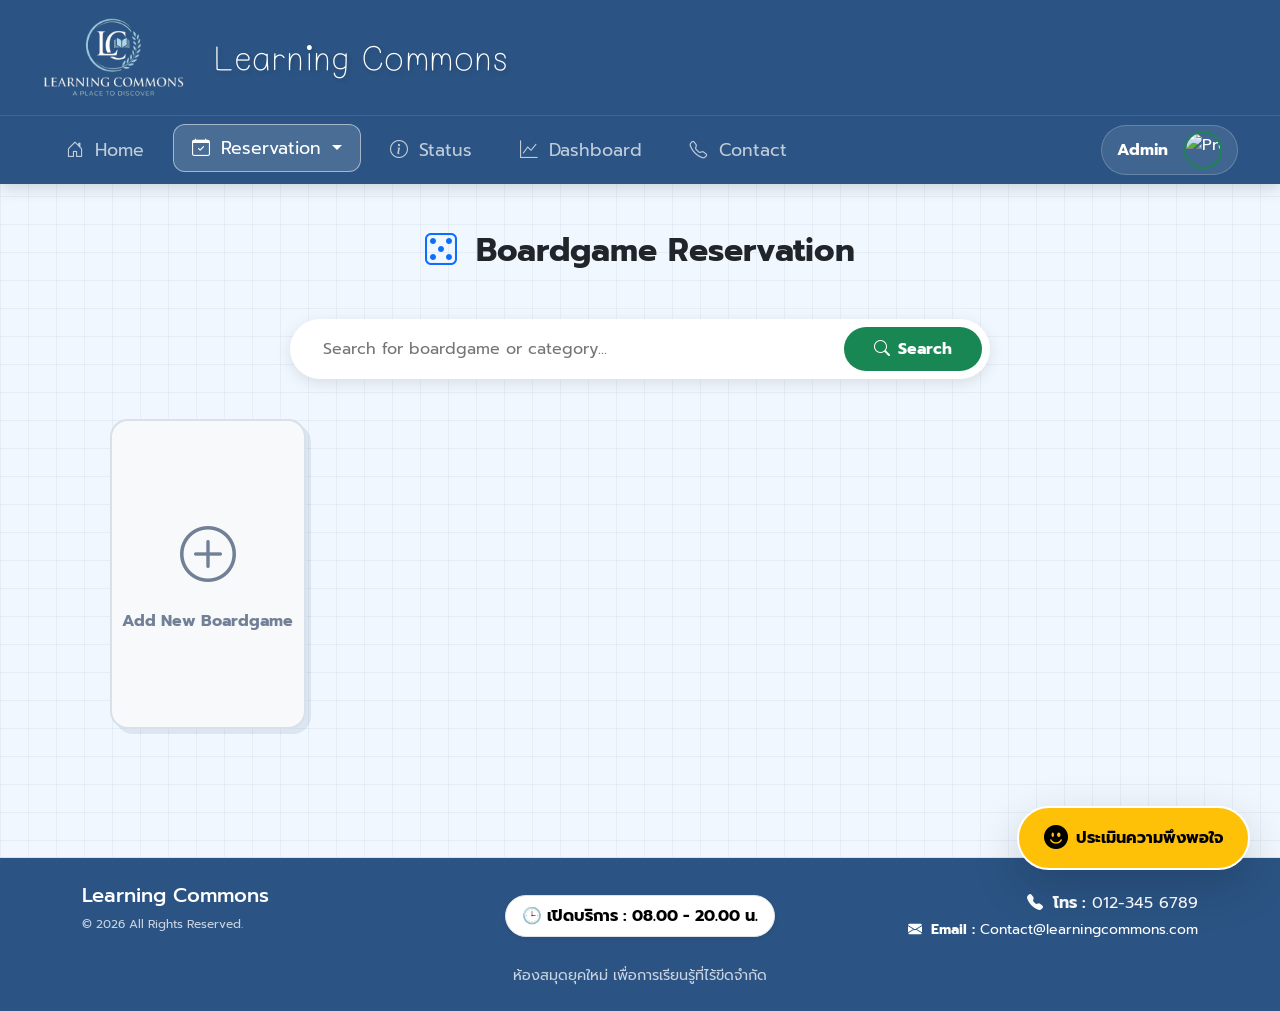
==== commit 791608b0: "update" ====
--- a/Boardgame.html
+++ b/Boardgame.html
@@ -14,10 +14,7 @@
             font-family: 'PromptRegular';
             src: url('PromptRegular.ttf') format('truetype');
         }
-        * {
-            font-family: 'PromptRegular' !important;
-            font-weight: bold !important;
-        }
+        * { font-family: 'Prompt', 'PromptRegular', sans-serif !important; }
         body { background-color: #f0f7ff !important; }
 
         /* 2. การตกแต่ง Header & Navbar */
@@ -227,6 +224,12 @@
         }
         .accordion { margin-bottom: 0 !important; }
     </style>
+    <!-- Google Fonts: real "Prompt" weights, so headings/body can differ in weight -->
+    <link rel="preconnect" href="https://fonts.googleapis.com">
+    <link rel="preconnect" href="https://fonts.gstatic.com" crossorigin>
+    <link href="https://fonts.googleapis.com/css2?family=Prompt:wght@300;400;500;600;700;800&display=swap" rel="stylesheet">
+    <!-- Shared decoration styles (same colors, nicer look) -->
+    <link rel="stylesheet" href="decor.css">
 </head>
 
 <body>
@@ -234,7 +237,7 @@
 <header class="main-header sticky-top">
     <div class="header-top d-none d-lg-flex">
         <img src="Pic-Decorate/logo.png" alt="Logo" class="nav-logo-large" onerror="this.style.display='none'">
-        <h1 class="learning-title">Learning Commons</h1>
+        <h1 class="learning-title display-heading">Learning Commons</h1>
     </div>
 
     <nav class="navbar navbar-expand-lg navbar-dark navbar-custom">
@@ -426,6 +429,7 @@
             <div class="mb-3">
                 <label class="small fw-bold">Name</label>
                 <input type="text" id="addGameName" class="form-control" required style="border-radius: 12px;">
+                <div id="addGameNameError" class="small text-danger mt-1 d-none">This name already exists. Please choose a different name.</div>
             </div>
             <div class="mb-3">
                 <label class="small fw-bold">Player</label>
@@ -450,7 +454,7 @@
             </div>
         </div>
         <div class="modal-footer border-0">
-            <button type="submit" class="btn btn-primary w-100" style="border-radius: 50px; font-weight: bold;">Save</button>
+            <button type="submit" class="btn btn-primary w-100" id="addGameSubmitBtn" style="border-radius: 50px; font-weight: bold;">Save</button>
         </div>
       </form>
     </div>
@@ -674,6 +678,11 @@
 
 const NO_IMAGE = 'https://via.placeholder.com/300x200?text=No+Image';
 let boardgames = [];   // แคชข้อมูลบอร์ดเกมทั้งหมด
+document.getElementById('addGameName').addEventListener('input', function () {
+    const dup = boardgames.some(g => g.Name.trim().toLowerCase() === this.value.trim().toLowerCase());
+    document.getElementById('addGameNameError').classList.toggle('d-none', !dup);
+    document.getElementById('addGameSubmitBtn').disabled = dup;
+});
 let busyIds = new Set(); // BoardgameID ที่กำลังถูกเล่นอยู่
 let pendingDeleteId = null, pendingDeleteName = null;
 let imageFileMap = {}; // ชื่อเกม (ไม่มีนามสกุล) -> ชื่อไฟล์เต็มในถัง Storage
@@ -861,7 +870,7 @@
     bootstrap.Modal.getInstance(document.getElementById('addGameModal')).hide();
     if (error) { showPopupAlert('Add failed: ' + error.message); return; }
 
-    showPopupAlert('Add new ' + Name + ' Boardgame success!', 'reload');
+    showPopupAlert('Add new ' + Name + ' Boardgame success!', 'reload', '#3B6540');
 });
 
 // ---------------------------------------------------------
@@ -891,7 +900,7 @@
     bootstrap.Modal.getInstance(document.getElementById('editGameModal')).hide();
     if (error) { showPopupAlert('Edit failed: ' + error.message); return; }
 
-    showPopupAlert('Edit boardgame success!', 'reload');
+    showPopupAlert('Edit boardgame success!', 'reload', '#3B6540');
 });
 
 // ---------------------------------------------------------
@@ -905,7 +914,7 @@
     const { error } = await supabase.from('boardgame').delete().eq('BoardgameID', pendingDeleteId);
     bootstrap.Modal.getInstance(document.getElementById('confirmDeleteModal')).hide();
     if (error) { showPopupAlert('Delete failed: ' + error.message); return; }
-    showPopupAlert('Delete boardgame success!', 'reload');
+    showPopupAlert('Delete boardgame success!', 'reload', '#3B6540');
 });
 
 // ---------------------------------------------------------
@@ -948,6 +957,8 @@
     document.getElementById('addGameForm').reset();
     document.getElementById('addGameImagePreviewBox').classList.add('d-none');
     document.getElementById('newCatDiv').classList.add('d-none');
+    document.getElementById('addGameNameError').classList.add('d-none');
+    document.getElementById('addGameSubmitBtn').disabled = false;
     document.getElementById('nextBGIDInput').value = await getNextBGID();
     new bootstrap.Modal(document.getElementById('addGameModal')).show();
 };
--- a/decor.css
+++ b/decor.css
@@ -0,0 +1,214 @@
+/* =========================================================
+   decor.css
+   ---------------------------------------------------------
+   Shared "look & feel" file for every page of the site.
+   This file does NOT introduce any new brand colors.
+   It only reuses the colors already in the project:
+     - Primary (navy blue)   #2B5384
+     - Secondary (light bg)  #F0F7FF
+     - Success (green)       #3B6540
+     - Warning (red)         #AB1C1C
+     - Button1 (blue)        #1257A5
+     - Button2 (yellow)      #F4BC13
+   Everything below is only DECORATION: borders, shadows,
+   spacing, animation. No colors were invented.
+   ========================================================= */
+
+/* ---- 1. Brand colors as CSS variables, so the rest of this
+          file (and any future page) can reuse them easily ---- */
+:root {
+    --c-primary: #2B5384;
+    --c-secondary: #F0F7FF;
+    --c-success: #3B6540;
+    --c-warning: #AB1C1C;
+    --c-button1: #1257A5;
+    --c-button2: #F4BC13;
+}
+
+/* ---- 2. Display font for English brand/title text only ----
+   CkPaperDemo.ttf is already in the project folder but was
+   never used. It only has Latin letters, so we use it ONLY
+   for short English titles (like "Learning Commons" or
+   "STATUS") and never for Thai text, so nothing breaks. */
+@font-face {
+    font-family: 'CkPaperDemo';
+    src: url('CkPaperDemo.ttf') format('truetype');
+    font-display: swap;
+}
+.display-heading {
+    font-family: 'CkPaperDemo', 'Prompt', sans-serif !important;
+    letter-spacing: 0.5px;
+}
+
+/* ---- 3. Soft "graph paper" background texture ----
+   A very faint grid using the primary color at low opacity,
+   drawn on top of the existing light-blue background. This
+   is what gives the "poster / sticker" feeling in the
+   reference image, without changing the background color. */
+body {
+    background-color: var(--c-secondary) !important;
+    background-image:
+        linear-gradient(rgba(43, 83, 132, 0.06) 1px, transparent 1px),
+        linear-gradient(90deg, rgba(43, 83, 132, 0.06) 1px, transparent 1px);
+    background-size: 28px 28px;
+}
+
+/* ---- 4. Cards: bolder outline + "sticker" offset shadow ----
+   Instead of a soft blurry shadow, cards now get a crisp,
+   offset shadow in the brand color. Cards also lift slightly
+   on hover, like a sticker being peeled up. */
+.card {
+    border: 2px solid rgba(43, 83, 132, 0.15) !important;
+    border-radius: 18px !important;
+    box-shadow: 5px 5px 0px rgba(43, 83, 132, 0.10) !important;
+    transition: transform 0.25s ease, box-shadow 0.25s ease !important;
+}
+.card:hover {
+    transform: translateY(-5px);
+    box-shadow: 8px 8px 0px rgba(43, 83, 132, 0.16) !important;
+}
+
+/* ---- 5. Buttons: a little "press" feeling ----
+   Buttons lift on hover and visibly press down on click,
+   which makes the site feel more interactive/alive. */
+.btn {
+    transition: transform 0.15s ease, box-shadow 0.15s ease !important;
+}
+.btn:hover {
+    transform: translateY(-2px);
+}
+.btn:active {
+    transform: translateY(1px) scale(0.98);
+}
+
+/* ---- 6. Modals: pop in instead of just appearing ---- */
+.modal-content {
+    border-radius: 20px !important;
+    border: 2px solid rgba(43, 83, 132, 0.12) !important;
+}
+.modal.show .modal-dialog {
+    animation: popIn 0.25s ease;
+}
+
+/* ---- 7. Form fields: a clear brand-colored focus glow ---- */
+.form-control:focus,
+.form-select:focus {
+    border-color: var(--c-button1) !important;
+    box-shadow: 0 0 0 3px rgba(18, 87, 165, 0.18) !important;
+}
+
+/* ---- 8. Badges & dropdowns: match the rounder, bolder style ---- */
+.badge {
+    border-radius: 50px !important;
+}
+.dropdown-menu {
+    border-radius: 16px !important;
+    border: 2px solid rgba(43, 83, 132, 0.10) !important;
+}
+
+/* ---- 9. Accordion (FAQ, etc.): rounder + brand focus color ---- */
+.accordion-item {
+    border-radius: 14px !important;
+    overflow: hidden;
+    border: 2px solid rgba(43, 83, 132, 0.12) !important;
+    margin-bottom: 10px;
+}
+.accordion-button:focus {
+    box-shadow: 0 0 0 3px rgba(18, 87, 165, 0.18) !important;
+}
+.accordion-button:not(.collapsed) {
+    color: var(--c-primary) !important;
+    background-color: rgba(43, 83, 132, 0.06) !important;
+}
+
+/* ---- 10. Entrance animations ----
+   Cards fade/slide in one after another (staggered) the
+   first time a page loads, and the navbar gently drops in. */
+@keyframes fadeInUp {
+    from { opacity: 0; transform: translateY(16px); }
+    to   { opacity: 1; transform: translateY(0); }
+}
+@keyframes popIn {
+    from { opacity: 0; transform: scale(0.92); }
+    to   { opacity: 1; transform: scale(1); }
+}
+@keyframes slideDown {
+    from { opacity: 0; transform: translateY(-16px); }
+    to   { opacity: 1; transform: translateY(0); }
+}
+
+.main-header {
+    animation: slideDown 0.4s ease;
+}
+
+/* Stagger up to the first 10 cards in any row/grid.
+   Cards after that just fade in together (no extra delay). */
+.row > div > .card,
+.row > .card {
+    animation: fadeInUp 0.45s ease both;
+}
+.row > div:nth-child(1) > .card,  .row > .card:nth-child(1)  { animation-delay: 0.03s; }
+.row > div:nth-child(2) > .card,  .row > .card:nth-child(2)  { animation-delay: 0.06s; }
+.row > div:nth-child(3) > .card,  .row > .card:nth-child(3)  { animation-delay: 0.09s; }
+.row > div:nth-child(4) > .card,  .row > .card:nth-child(4)  { animation-delay: 0.12s; }
+.row > div:nth-child(5) > .card,  .row > .card:nth-child(5)  { animation-delay: 0.15s; }
+.row > div:nth-child(6) > .card,  .row > .card:nth-child(6)  { animation-delay: 0.18s; }
+.row > div:nth-child(7) > .card,  .row > .card:nth-child(7)  { animation-delay: 0.21s; }
+.row > div:nth-child(8) > .card,  .row > .card:nth-child(8)  { animation-delay: 0.24s; }
+.row > div:nth-child(9) > .card,  .row > .card:nth-child(9)  { animation-delay: 0.27s; }
+.row > div:nth-child(10) > .card, .row > .card:nth-child(10) { animation-delay: 0.30s; }
+
+/* ---- 11. Small decorative accent dot ----
+   A tiny round dot in the brand yellow that can be added
+   next to a section title for a playful touch, e.g.:
+   <h2>My Title <span class="decor-dot"></span></h2> */
+.decor-dot {
+    display: inline-block;
+    width: 10px;
+    height: 10px;
+    border-radius: 50%;
+    background: var(--c-button2);
+    margin-left: 6px;
+    animation: floatDot 2.4s ease-in-out infinite;
+}
+@keyframes floatDot {
+    0%, 100% { transform: translateY(0); }
+    50%      { transform: translateY(-5px); }
+}
+
+/* ---- 12. "Saved!" toast ----
+   A small pill that slides up from the bottom of the screen,
+   stays for a moment, then fades out. Used after saving an
+   edited field (see showSaveToast() in Book.html). */
+.save-toast {
+    position: fixed;
+    left: 50%;
+    bottom: 30px;
+    transform: translateX(-50%) translateY(20px);
+    background: var(--c-success);
+    color: #fff;
+    font-weight: 600;
+    padding: 12px 24px;
+    border-radius: 50px;
+    box-shadow: 4px 4px 0px rgba(43, 83, 132, 0.18);
+    display: flex;
+    align-items: center;
+    gap: 10px;
+    z-index: 9999;
+    opacity: 0;
+    pointer-events: none;
+    transition: opacity 0.25s ease, transform 0.25s ease;
+}
+.save-toast.show {
+    opacity: 1;
+    transform: translateX(-50%) translateY(0);
+}
+
+/* ---- 13. Respect users who prefer less motion ---- */
+@media (prefers-reduced-motion: reduce) {
+    *, *::before, *::after {
+        animation-duration: 0.001ms !important;
+        animation-iteration-count: 1 !important;
+        transition-duration: 0.001ms !important;
+    }
+}
